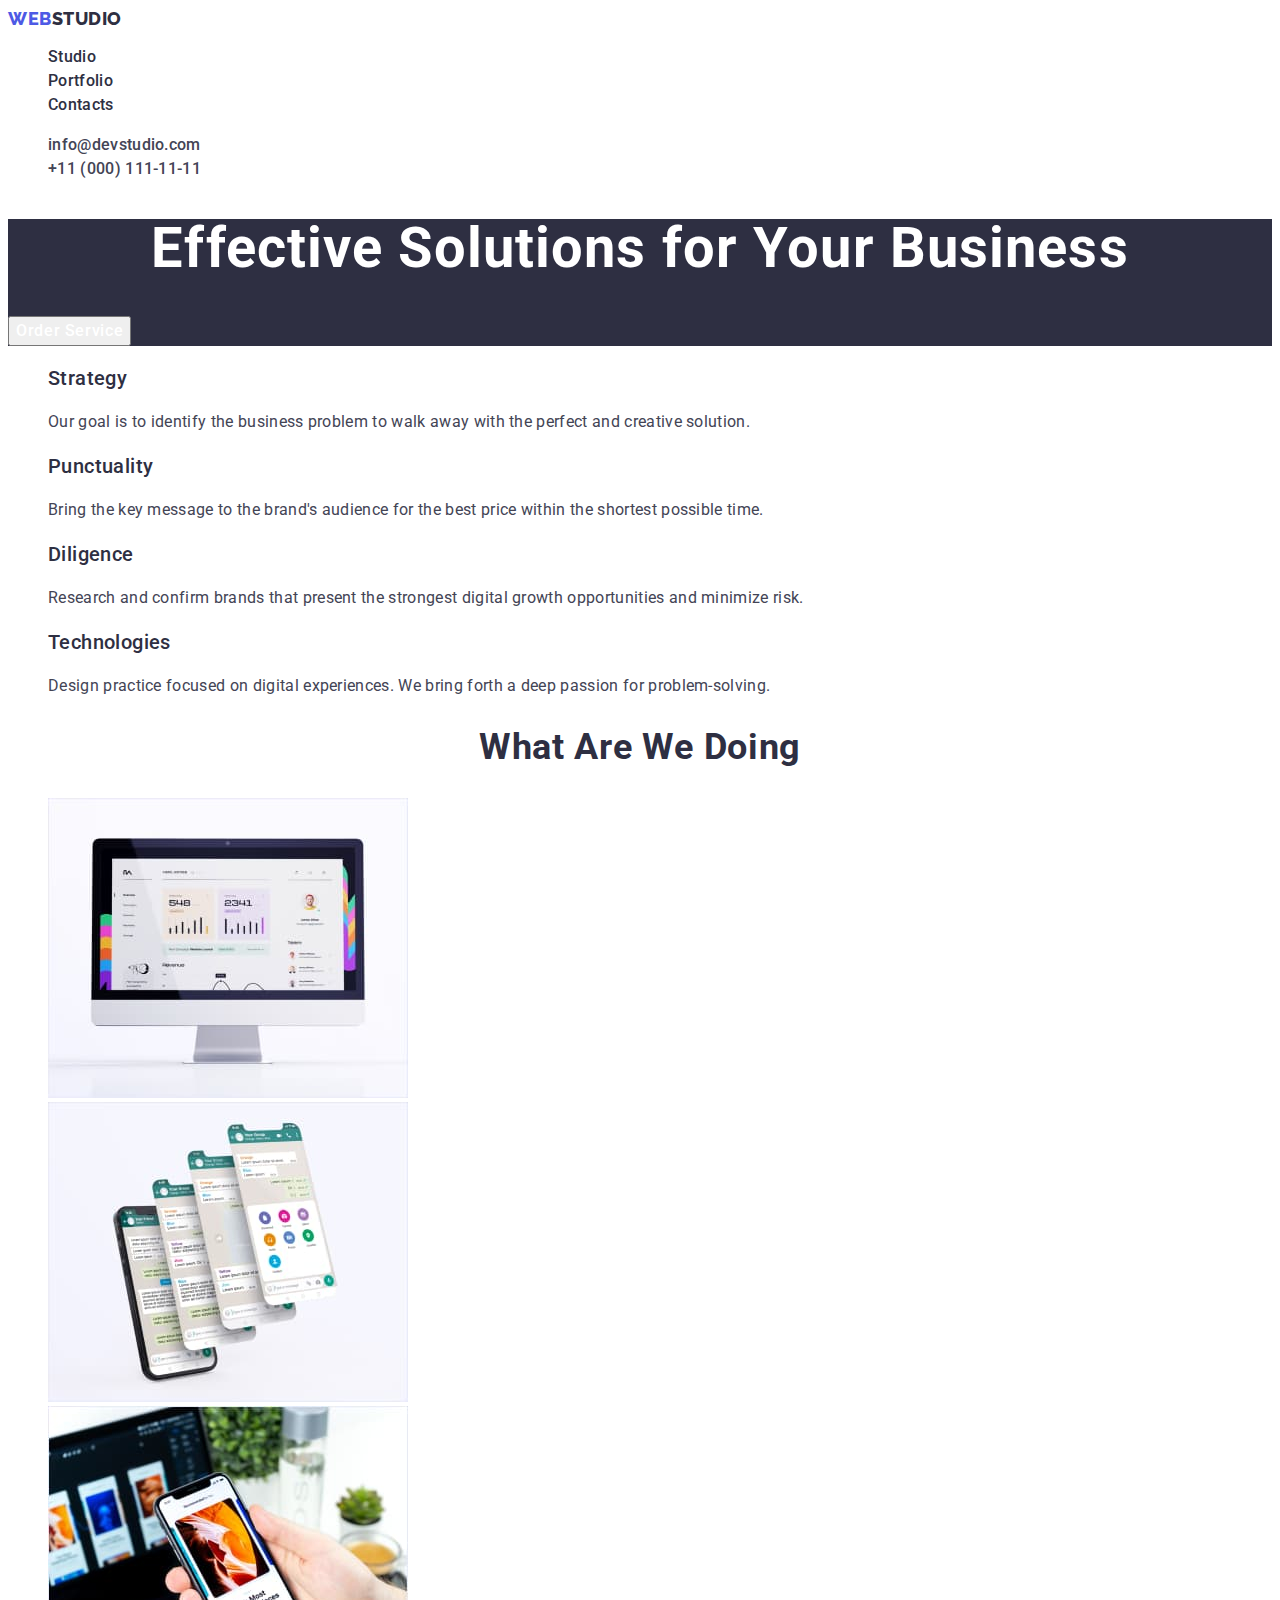
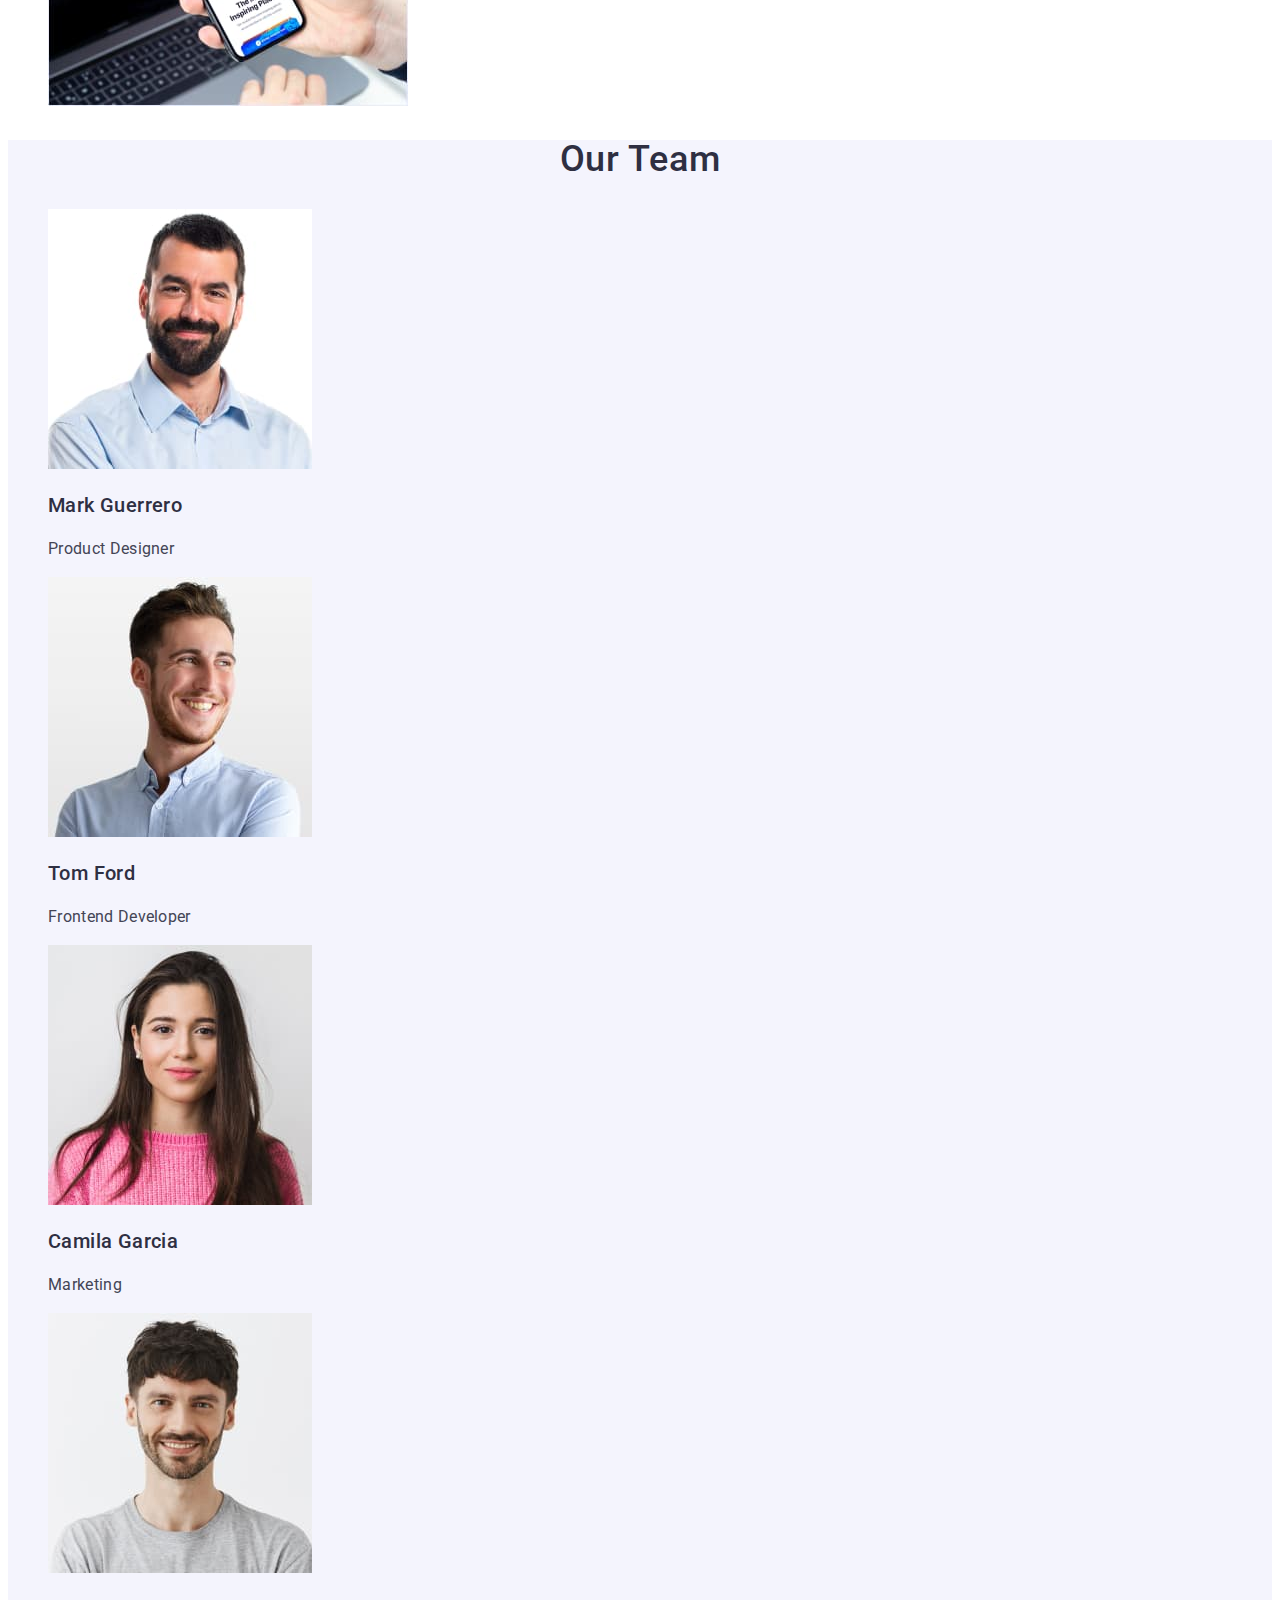
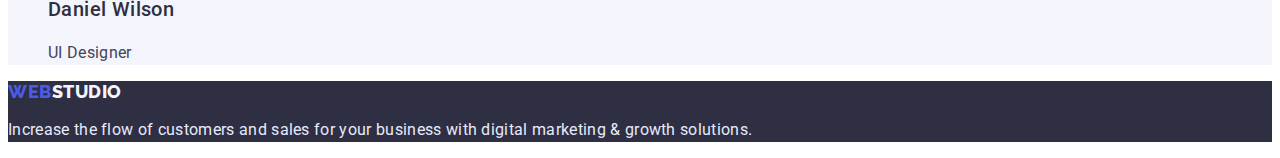
==== index.html @ 1a4adc3e "Initial commit" ====
<!DOCTYPE html>
<html lang="en">
  <head>
    <meta charset="UTF-8" />
    <meta http-equiv="X-UA-Compatible" content="IE=edge" />
    <meta name="viewport" content="width=device-width, initial-scale=1.0" />
    <title>WebStudio</title>
    <link rel="preconnect" href="https://fonts.googleapis.com" />
    <link rel="preconnect" href="https://fonts.gstatic.com" crossorigin />
    <link
      href="https://fonts.googleapis.com/css2?family=Raleway:wght@800&family=Roboto:wght@400;500;700&display=swap"
      rel="stylesheet"
    />
    <link rel="stylesheet" href="./css/styles.css" />
  </head>
  <body class="page">
    <!--HEADER -->
    <header class="page-header">
      <!--NAVIGATION-->
      <nav class="cite-nav">
        <!--LOGO-->
        <a class="link logo" href="./portfolio.html"
          >Web<span class="logo-header">Studio</span></a
        >
        <!--MENU-->
        <ul class="menu list">
          <li class="menu-item">
            <a class="menu-link link" href="./index.html">Studio</a>
          </li>
          <li class="menu-item">
            <a class="menu-link link" href="./portfolio.html">Portfolio</a>
          </li>
          <li class="menu-item">
            <a class="menu-link link" href="">Contacts</a>
          </li>
        </ul>
      </nav>
      <!--ADDRESS-->
      <address class="contacts">
        <ul class="list contacts-list">
          <li class="contacts-item">
            <a
              class="link menu-link link-address"
              href="mailto:info@devstudio.com"
              >info@devstudio.com</a
            >
          </li>
          <li class="contacts-item">
            <a class="link menu-link link-address" href="tel:+110001111111"
              >+11 (000) 111-11-11</a
            >
          </li>
        </ul>
      </address>
    </header>
    <!--MAIN-->
    <main>
      <!--HERO-->
      <section class="hero">
        <h1 class="hero-title">Effective Solutions for Your Business</h1>
        <button class="modal-btn" type="button">Order Service</button>
      </section>
      <!--SECOND SECTION-->
      <section class="section">
        <h2 class="title-second-section" hidden>About us</h2>
        <ul class="list">
          <li>
            <h3 class="title-text">Strategy</h3>
            <p class="text">
              Our goal is to identify the business problem to walk away with the
              perfect and creative solution.
            </p>
          </li>
          <li>
            <h3 class="title-text">Punctuality</h3>
            <p class="text">
              Bring the key message to the brand's audience for the best price
              within the shortest possible time.
            </p>
          </li>
          <li>
            <h3 class="title-text">Diligence</h3>
            <p class="text">
              Research and confirm brands that present the strongest digital
              growth opportunities and minimize risk.
            </p>
          </li>
          <li>
            <h3 class="title-text">Technologies</h3>
            <p class="text">
              Design practice focused on digital experiences. We bring forth a
              deep passion for problem-solving.
            </p>
          </li>
        </ul>
      </section>
      <!--SECTION WHAT WE DOING -->
      <section class="section">
        <h2 class="title-work-examples">What are we doing</h2>
        <ul class="list">
          <li>
            <img
              src="./images/what_doing/monitor.jpg"
              alt="monitor"
              width="360"
              height="300"
            />
          </li>
          <li>
            <img
              src="./images/what_doing/app.jpg"
              alt="app"
              width="360"
              height="300"
            />
          </li>
          <li>
            <img
              src="./images/what_doing/phone.jpg"
              alt="phone"
              width="360"
              height="300"
            />
          </li>
        </ul>
      </section>
      <!--SECTION OUR TEAM-->
      <section class="section our-team">
        <h2 class="title-section-team">Our Team</h2>
        <ul class="list">
          <li>
            <img
              src="./images/our_team/mark.jpg"
              alt="photo of Mark"
              width="264"
              height="260"
            />
            <h3 class="title-text">Mark Guerrero</h3>
            <p class="text">Product Designer</p>
          </li>
          <li>
            <img
              src="./images/our_team/tom.jpg"
              alt="photo of Tom"
              width="264"
              height="260"
            />
            <h3 class="title-text">Tom Ford</h3>
            <p class="text">Frontend Developer</p>
          </li>
          <li>
            <img
              src="./images/our_team/camila.jpg"
              alt="photo of Camila"
              width="264"
              height="260"
            />
            <h3 class="title-text">Camila Garcia</h3>
            <p class="text">Marketing</p>
          </li>
          <li>
            <img
              src="./images/our_team/daniel.jpg"
              alt="photo of Daniel"
              width="264"
              height="260"
            />
            <h3 class="title-text">Daniel Wilson</h3>
            <p class="text">UI Designer</p>
          </li>
        </ul>
      </section>
    </main>
    <!--футер сайта -->
    <footer class="footer">
      <a class="link logo" href="./portfolio.html"
        >Web<span class="logo-footer">Studio</span></a
      >
      <p class="text-footer">
        Increase the flow of customers and sales for your business with digital
        marketing & growth solutions.
      </p>
    </footer>
  </body>
</html>
---- css/styles.css ----
/*белый текст #FFFFFF */
/*цвет текста #434455*/
/*цвет заголовков #2E2F42*/
/*цвет текста футер #E7E9FC , цвет лого #F4F4FD  */
/*кнопка и web #4D5AE5 */
/*цвет секции серий #F4F4FD*/
/*фоновый цвет первой секции #2E2F42*/
:root {
  --primary-text-color: #434455;
  --title-text-color: #2e2f42;
  --accent-color: #4d5ae5;
  --cite-white-color: #ffffff;
  --second-accent-grey: #f4f4fd;
  --text-footer: #e7e9fc;
}
body {
  background-color: var(--cite-white-color);
  color: var(--primary-text-color);

  font-family: 'Roboto', sans-serif;
}

.list {
  list-style: none;
}
.link {
  text-decoration: none;
}
/*========TEXT=========*/
.title-text {
  font-weight: 500;
  font-size: 20px;
  line-height: 1.2;
  letter-spacing: 0.02em;
  color: var(--title-text-color);
}
.text {
  font-size: 16px;
  line-height: 1.5;
  letter-spacing: 0.02em;
  color: var(--primary-text-color);
}
/*=========== logo ===========*/
.logo {
  font-family: 'Raleway', sans-serif;
  font-weight: 800;
  font-size: 18px;
  line-height: 1.17;
  letter-spacing: 0.03em;
  text-transform: uppercase;
  color: var(--accent-color);
}
.logo-header {
  color: var(--title-text-color);
}
.logo-footer {
  color: var(--second-accent-grey);
}
/*======== MENU =============*/
.menu-link {
  font-weight: 500;
  font-size: 16px;
  line-height: 1.5;
  letter-spacing: 0.02em;
  color: var(--title-text-color);
}
.menu-link:hover,
.menu-link:focus {
  color: #404bbf;
}
/*========== ADDRESS =========*/
.contacts {
  font-style: normal;
}
.link-address {
  color: var(--primary-text-color);
}
/*===========  HERO ========*/
.hero {
  background-color: #2e2f42;
}
.hero-title {
  font-weight: 700;
  font-size: 56px;
  line-height: 1.07;
  letter-spacing: 0.02em;
  text-align: center;
  color: var(--cite-white-color);
}
/*BUTTON*/
.modal-btn {
  font-family: inherit;
  font-weight: 500;
  font-size: 16px;
  line-height: 1.5;
  letter-spacing: 0.04em;
  cursor: pointer;
  color: var(--cite-white-color);
}
.modal-btn:hover,
.modal-btn:focus {
  background-color: var(--accent-color);
  color: var(--cite-white-color);
}
/*==========SECOND SECTION==========*/
.title-second-section {
  font-weight: 500;
  font-size: 36px;
  line-height: 1.2;
  letter-spacing: 0.02em;
  color: var(--title-text-color);
}
/*========== SECTION WHAT WE DOING =======*/
.title-work-examples {
  font-weight: 700;
  font-size: 36px;
  line-height: 1.11;
  letter-spacing: 0.02em;
  color: var(--title-text-color);
  text-align: center;
  text-transform: capitalize;
}
/*========== SECTIONS OUR TEAM ==========*/
.our-team {
  background-color: var(--second-accent-grey);
}
.title-section-team {
  font-weight: 500;
  font-size: 36px;
  line-height: 1.11;
  letter-spacing: 0.02em;
  color: var(--title-text-color);
  text-align: center;
  text-transform: capitalize;
}

/* =========== SECTION PORTFOLIO ===========*/

.filter-btn {
  font-family: inherit;
  font-weight: 500;
  font-size: 16px;
  line-height: 1.5;
  letter-spacing: 0.04em;
  cursor: pointer;
  background-color: var(--second-accent-grey);
  color: var(--accent-color);
}
.filter-btn:hover,
.filter-btn:focus {
  background-color: var(--accent-color);
  color: var(--cite-white-color);
}
.title-portfolio {
  font-weight: 500;
}
/*========== FOOTER =============*/
.footer {
  background-color: var(--title-text-color);
}
.text-footer {
  color: var(--text-footer);
  font-size: 16px;
  line-height: 1.5;
  letter-spacing: 0.02em;
}
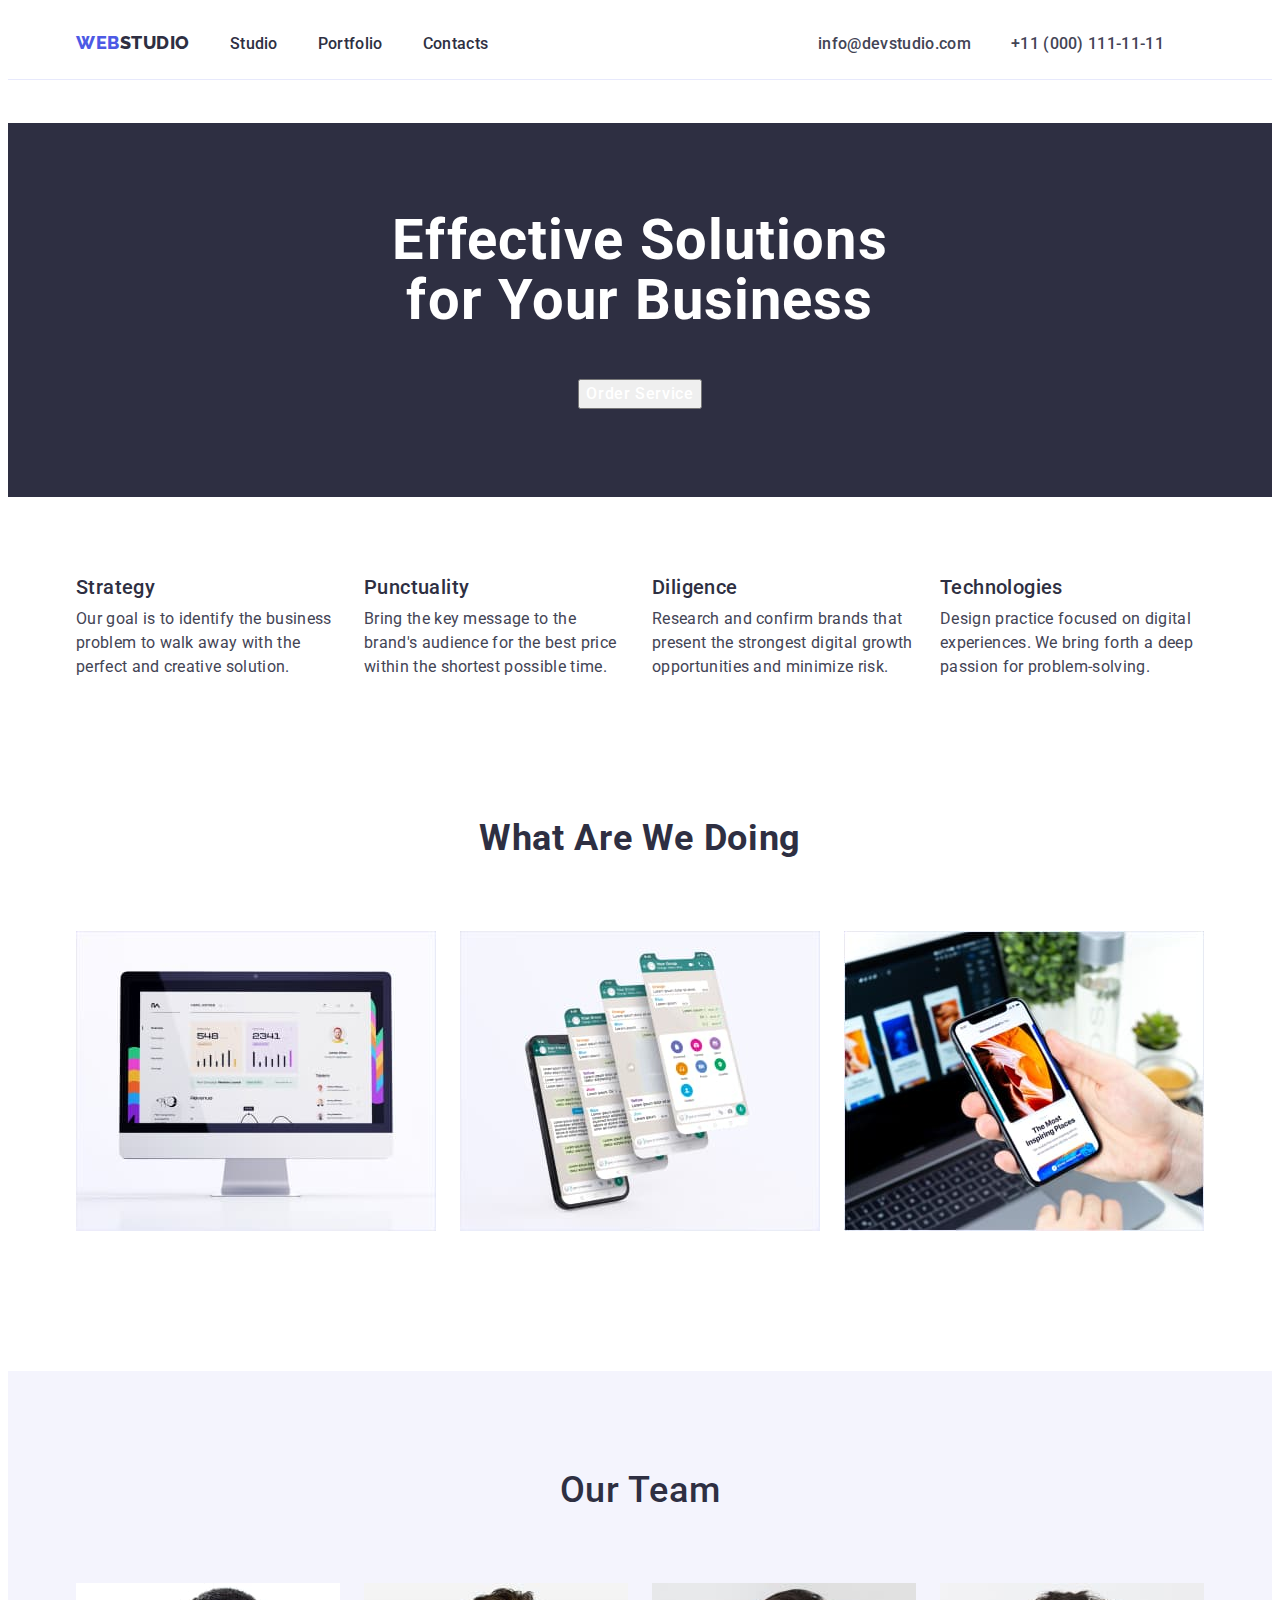
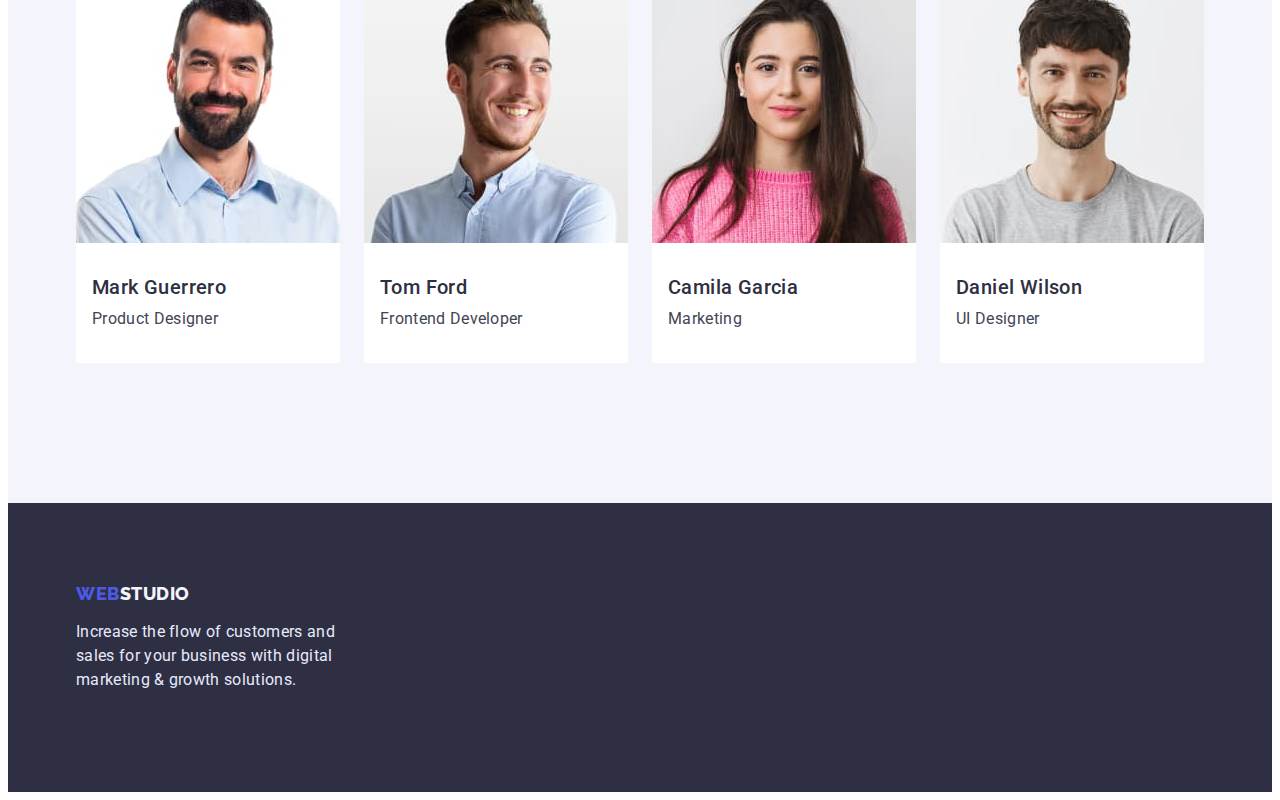
==== commit 38044908: "ubdate html file" ====
--- a/index.html
+++ b/index.html
@@ -11,175 +11,211 @@
       href="https://fonts.googleapis.com/css2?family=Raleway:wght@800&family=Roboto:wght@400;500;700&display=swap"
       rel="stylesheet"
     />
+    <link
+      rel="stylesheet"
+      href="https://cdnjs.cloudflare.com/ajax/libs/modern-normalize/1.1.0/modern-normalize.min.css"
+      integrity="sha512-wpPYUAdjBVSE4KJnH1VR1HeZfpl1ub8YT/NKx4PuQ5NmX2tKuGu6U/JRp5y+Y8XG2tV+wKQpNHVUX03MfMFn9Q=="
+      crossorigin="anonymous"
+      referrerpolicy="no-referrer"
+    />
     <link rel="stylesheet" href="./css/styles.css" />
   </head>
   <body class="page">
     <!--HEADER -->
     <header class="page-header">
-      <!--NAVIGATION-->
-      <nav class="cite-nav">
-        <!--LOGO-->
-        <a class="link logo" href="./portfolio.html"
-          >Web<span class="logo-header">Studio</span></a
-        >
-        <!--MENU-->
-        <ul class="menu list">
-          <li class="menu-item">
-            <a class="menu-link link" href="./index.html">Studio</a>
-          </li>
-          <li class="menu-item">
-            <a class="menu-link link" href="./portfolio.html">Portfolio</a>
-          </li>
-          <li class="menu-item">
-            <a class="menu-link link" href="">Contacts</a>
-          </li>
-        </ul>
-      </nav>
-      <!--ADDRESS-->
-      <address class="contacts">
-        <ul class="list contacts-list">
-          <li class="contacts-item">
-            <a
-              class="link menu-link link-address"
-              href="mailto:info@devstudio.com"
-              >info@devstudio.com</a
+      <section class="section-header">
+        <!--NAVIGATION-->
+        <div class="container header-container">
+          <nav class="cite-nav">
+            <!--LOGO-->
+            <a class="link logo logo-link" href="./portfolio.html"
+              >Web<span class="logo-header">Studio</span></a
             >
-          </li>
-          <li class="contacts-item">
-            <a class="link menu-link link-address" href="tel:+110001111111"
-              >+11 (000) 111-11-11</a
-            >
-          </li>
-        </ul>
-      </address>
+            <!--MENU-->
+            <ul class="menu list">
+              <li class="menu-item">
+                <a class="menu-link link" href="./index.html">Studio</a>
+              </li>
+              <li class="menu-item">
+                <a class="menu-link link" href="./portfolio.html">Portfolio</a>
+              </li>
+              <li class="menu-item">
+                <a class="menu-link link" href="">Contacts</a>
+              </li>
+            </ul>
+          </nav>
+          <!--ADDRESS-->
+          <address class="contacts">
+            <ul class="list contacts-list">
+              <li class="contacts-item">
+                <a
+                  class="link menu-link link-address"
+                  href="mailto:info@devstudio.com"
+                  >info@devstudio.com</a
+                >
+              </li>
+              <li class="contacts-item">
+                <a class="link menu-link link-address" href="tel:+110001111111"
+                  >+11 (000) 111-11-11</a
+                >
+              </li>
+            </ul>
+          </address>
+        </div>
+      </section>
     </header>
     <!--MAIN-->
     <main>
       <!--HERO-->
       <section class="hero">
-        <h1 class="hero-title">Effective Solutions for Your Business</h1>
-        <button class="modal-btn" type="button">Order Service</button>
+        <div class="container container-hero">
+          <h1 class="hero-title">Effective Solutions for Your Business</h1>
+          <button class="modal-btn" type="button">Order Service</button>
+        </div>
       </section>
       <!--SECOND SECTION-->
-      <section class="section">
-        <h2 class="title-second-section" hidden>About us</h2>
-        <ul class="list">
-          <li>
-            <h3 class="title-text">Strategy</h3>
-            <p class="text">
-              Our goal is to identify the business problem to walk away with the
-              perfect and creative solution.
-            </p>
-          </li>
-          <li>
-            <h3 class="title-text">Punctuality</h3>
-            <p class="text">
-              Bring the key message to the brand's audience for the best price
-              within the shortest possible time.
-            </p>
-          </li>
-          <li>
-            <h3 class="title-text">Diligence</h3>
-            <p class="text">
-              Research and confirm brands that present the strongest digital
-              growth opportunities and minimize risk.
-            </p>
-          </li>
-          <li>
-            <h3 class="title-text">Technologies</h3>
-            <p class="text">
-              Design practice focused on digital experiences. We bring forth a
-              deep passion for problem-solving.
-            </p>
-          </li>
-        </ul>
+      <section class="section second-section">
+        <div class="container">
+          <h2 class="title-second-section" hidden>About us</h2>
+          <ul class="list feature-list">
+            <li class="item">
+              <h3 class="title-text">Strategy</h3>
+              <p class="text">
+                Our goal is to identify the business problem to walk away with
+                the perfect and creative solution.
+              </p>
+            </li>
+            <li class="item">
+              <h3 class="title-text">Punctuality</h3>
+              <p class="text">
+                Bring the key message to the brand's audience for the best price
+                within the shortest possible time.
+              </p>
+            </li>
+            <li class="item">
+              <h3 class="title-text">Diligence</h3>
+              <p class="text">
+                Research and confirm brands that present the strongest digital
+                growth opportunities and minimize risk.
+              </p>
+            </li>
+            <li class="item">
+              <h3 class="title-text">Technologies</h3>
+              <p class="text">
+                Design practice focused on digital experiences. We bring forth a
+                deep passion for problem-solving.
+              </p>
+            </li>
+          </ul>
+        </div>
       </section>
       <!--SECTION WHAT WE DOING -->
       <section class="section">
-        <h2 class="title-work-examples">What are we doing</h2>
-        <ul class="list">
-          <li>
-            <img
-              src="./images/what_doing/monitor.jpg"
-              alt="monitor"
-              width="360"
-              height="300"
-            />
-          </li>
-          <li>
-            <img
-              src="./images/what_doing/app.jpg"
-              alt="app"
-              width="360"
-              height="300"
-            />
-          </li>
-          <li>
-            <img
-              src="./images/what_doing/phone.jpg"
-              alt="phone"
-              width="360"
-              height="300"
-            />
-          </li>
-        </ul>
+        <div class="container">
+          <h2 class="title-work-examples">What are we doing</h2>
+          <ul class="list flex-list">
+            <li class="flex-item">
+              <img
+                class="picture"
+                src="./images/what_doing/monitor.jpg"
+                alt="monitor"
+                width="360"
+                height="300"
+              />
+            </li>
+            <li class="flex-item">
+              <img
+                class="picture"
+                src="./images/what_doing/app.jpg"
+                alt="app"
+                width="360"
+                height="300"
+              />
+            </li>
+            <li class="flex-item">
+              <img
+                class="picture"
+                src="./images/what_doing/phone.jpg"
+                alt="phone"
+                width="360"
+                height="300"
+              />
+            </li>
+          </ul>
+        </div>
       </section>
       <!--SECTION OUR TEAM-->
-      <section class="section our-team">
-        <h2 class="title-section-team">Our Team</h2>
-        <ul class="list">
-          <li>
-            <img
-              src="./images/our_team/mark.jpg"
-              alt="photo of Mark"
-              width="264"
-              height="260"
-            />
-            <h3 class="title-text">Mark Guerrero</h3>
-            <p class="text">Product Designer</p>
-          </li>
-          <li>
-            <img
-              src="./images/our_team/tom.jpg"
-              alt="photo of Tom"
-              width="264"
-              height="260"
-            />
-            <h3 class="title-text">Tom Ford</h3>
-            <p class="text">Frontend Developer</p>
-          </li>
-          <li>
-            <img
-              src="./images/our_team/camila.jpg"
-              alt="photo of Camila"
-              width="264"
-              height="260"
-            />
-            <h3 class="title-text">Camila Garcia</h3>
-            <p class="text">Marketing</p>
-          </li>
-          <li>
-            <img
-              src="./images/our_team/daniel.jpg"
-              alt="photo of Daniel"
-              width="264"
-              height="260"
-            />
-            <h3 class="title-text">Daniel Wilson</h3>
-            <p class="text">UI Designer</p>
-          </li>
-        </ul>
+      <section class="section section-our-team">
+        <div class="container">
+          <h2 class="title-section-team">Our Team</h2>
+          <ul class="list flex-our-team">
+            <li class="list-team card-team">
+              <img
+                class="photo-team"
+                src="./images/our_team/mark.jpg"
+                alt="photo of Mark"
+                width="264"
+                height="260"
+              />
+              <div class="content-team">
+                <h3 class="title-text">Mark Guerrero</h3>
+                <p class="text">Product Designer</p>
+              </div>
+            </li>
+            <li class="list-team card-team">
+              <img
+                class="photo-team"
+                src="./images/our_team/tom.jpg"
+                alt="photo of Tom"
+                width="264"
+                height="260"
+              />
+              <div class="content-team">
+                <h3 class="title-text">Tom Ford</h3>
+                <p class="text">Frontend Developer</p>
+              </div>
+            </li>
+            <li class="list-team card-team">
+              <img
+                class="photo-team"
+                src="./images/our_team/camila.jpg"
+                alt="photo of Camila"
+                width="264"
+                height="260"
+              />
+              <div class="content-team">
+                <h3 class="title-text">Camila Garcia</h3>
+                <p class="text">Marketing</p>
+              </div>
+            </li>
+            <li class="list-team card-team">
+              <img
+                class="photo-team"
+                src="./images/our_team/daniel.jpg"
+                alt="photo of Daniel"
+                width="264"
+                height="260"
+              />
+              <div class="content-team">
+                <h3 class="title-text">Daniel Wilson</h3>
+                <p class="text">UI Designer</p>
+              </div>
+            </li>
+          </ul>
+        </div>
       </section>
     </main>
     <!--футер сайта -->
     <footer class="footer">
-      <a class="link logo" href="./portfolio.html"
-        >Web<span class="logo-footer">Studio</span></a
-      >
-      <p class="text-footer">
-        Increase the flow of customers and sales for your business with digital
-        marketing & growth solutions.
-      </p>
+      <div class="container">
+        <a class="link logo logotype-footer" href="./portfolio.html"
+          >Web<span class="logo-footer">Studio</span></a
+        >
+        <p class="text-footer">
+          Increase the flow of customers and sales for your business with
+          digital marketing & growth solutions.
+        </p>
+      </div>
     </footer>
   </body>
 </html>
--- a/css/styles.css
+++ b/css/styles.css
@@ -13,6 +13,14 @@
   --second-accent-grey: #f4f4fd;
   --text-footer: #e7e9fc;
 }
+html {
+  box-sizing: border-box;
+}
+*,
+*::before,
+*::after {
+  box-sizing: inherit;
+}
 body {
   background-color: var(--cite-white-color);
   color: var(--primary-text-color);
@@ -23,11 +31,38 @@
 .list {
   list-style: none;
 }
+.list {
+  margin: 0;
+  padding: 0;
+}
+h1,
+h2,
+h3,
+h4,
+h5,
+h6 {
+  margin: 0;
+}
+p {
+  margin: 0;
+}
 .link {
   text-decoration: none;
 }
+.container {
+  width: 1158px;
+  margin-left: auto;
+  margin-right: auto;
+  padding-left: 15px;
+  padding-right: 15px;
+}
+.section {
+  margin: 0;
+}
 /*========TEXT=========*/
 .title-text {
+  margin-bottom: 8px;
+
   font-weight: 500;
   font-size: 20px;
   line-height: 1.2;
@@ -40,7 +75,25 @@
   letter-spacing: 0.02em;
   color: var(--primary-text-color);
 }
+/*========== HEADER ==========*/
+.page-header {
+  padding-bottom: 43px;
+}
+.section-header {
+  height: 72px;
+  border-bottom: 1px solid #e7e9fc;
+}
+.header-container {
+  display: flex;
+  justify-content: space-between;
+}
+
 /*=========== logo ===========*/
+.logo-link {
+  display: block;
+  padding: 24px 0 23px;
+  margin-right: 76px;
+}
 .logo {
   font-family: 'Raleway', sans-serif;
   font-weight: 800;
@@ -57,7 +110,21 @@
   color: var(--second-accent-grey);
 }
 /*======== MENU =============*/
+.cite-nav {
+  display: flex;
+}
+.cite-nav .link:not(last-child) {
+  margin-right: 40px;
+}
+
+.menu {
+  display: flex;
+  align-items: center;
+}
 .menu-link {
+  display: block;
+  padding: 24px 0 23px;
+
   font-weight: 500;
   font-size: 16px;
   line-height: 1.5;
@@ -68,23 +135,43 @@
 .menu-link:focus {
   color: #404bbf;
 }
+
 /*========== ADDRESS =========*/
 .contacts {
+  display: flex;
+
   font-style: normal;
+}
+.contacts .link:not(last-child) {
+  margin-right: 40px;
+}
+.contacts-list {
+  display: flex;
+  align-items: center;
 }
 .link-address {
   color: var(--primary-text-color);
 }
+
 /*===========  HERO ========*/
 .hero {
   background-color: #2e2f42;
+  padding-top: 88px;
+  padding-bottom: 88px;
+}
+.container-hero {
+  text-align: center;
 }
 .hero-title {
+  margin-bottom: 48px;
+  max-width: 496px;
+  margin-left: auto;
+  margin-right: auto;
+
   font-weight: 700;
   font-size: 56px;
   line-height: 1.07;
   letter-spacing: 0.02em;
-  text-align: center;
   color: var(--cite-white-color);
 }
 /*BUTTON*/
@@ -103,6 +190,10 @@
   color: var(--cite-white-color);
 }
 /*==========SECOND SECTION==========*/
+.second-section {
+  padding-top: 78px;
+  padding-bottom: 120px;
+}
 .title-second-section {
   font-weight: 500;
   font-size: 36px;
@@ -110,8 +201,25 @@
   letter-spacing: 0.02em;
   color: var(--title-text-color);
 }
+.feature-list {
+  display: flex;
+  flex-wrap: wrap;
+}
+.feature-list .item {
+  width: 264px;
+  margin-right: 24px;
+}
+.feature-list .item:last-child {
+  margin: 0;
+}
+
 /*========== SECTION WHAT WE DOING =======*/
+.section {
+  padding-bottom: 140px;
+}
 .title-work-examples {
+  margin-bottom: 72px;
+
   font-weight: 700;
   font-size: 36px;
   line-height: 1.11;
@@ -120,11 +228,31 @@
   text-align: center;
   text-transform: capitalize;
 }
+
+.flex-list {
+  display: flex;
+  align-items: center;
+}
+.flex-item {
+  margin-right: 24px;
+}
+.flex-item:last-child {
+  margin-right: 0;
+}
+.picture {
+  display: block;
+}
+
 /*========== SECTIONS OUR TEAM ==========*/
-.our-team {
+.section-our-team {
+  padding-top: 100px;
+  padding-bottom: 140px;
+
   background-color: var(--second-accent-grey);
 }
 .title-section-team {
+  margin-bottom: 72px;
+
   font-weight: 500;
   font-size: 36px;
   line-height: 1.11;
@@ -133,15 +261,40 @@
   text-align: center;
   text-transform: capitalize;
 }
-
+.card-team {
+  width: 264px;
+  height: 380px;
+  background-color: var(--cite-white-color);
+}
+.flex-our-team {
+  display: flex;
+  align-items: center;
+}
+.card-team {
+  margin-right: 24px;
+}
+.card-team:last-child {
+  margin-right: 0;
+}
+.content-team {
+  padding: 32px 16px;
+}
+.photo-team {
+  display: block;
+}
 /* =========== SECTION PORTFOLIO ===========*/
 
 .filter-btn {
+  padding: 12px 24px 12px 24px;
+  border-radius: 4px;
+  border: 1px solid #e7e9fc;
+
   font-family: inherit;
   font-weight: 500;
   font-size: 16px;
   line-height: 1.5;
   letter-spacing: 0.04em;
+
   cursor: pointer;
   background-color: var(--second-accent-grey);
   color: var(--accent-color);
@@ -154,8 +307,51 @@
 .title-portfolio {
   font-weight: 500;
 }
+.button-container {
+  padding-top: 96px;
+  padding-bottom: 72px;
+}
+.list-button {
+  display: flex;
+  align-items: center;
+  justify-content: center;
+}
+.button-team {
+  margin-right: 24px;
+}
+.button-team:last-child {
+  margin-right: 0;
+}
+.portfolio-list {
+  display: flex;
+  flex-wrap: wrap;
+}
+.portfolio-team {
+  width: 360px;
+  height: 420px;
+  margin-right: 24px;
+  margin-bottom: 48px;
+}
+.portfolio-team:nth-last-child(-n + 3) {
+  margin-bottom: 0;
+}
+.portfolio-team:nth-child(3n) {
+  margin-right: 0;
+}
+.card-content {
+  padding: 32px 54px 32px 16px;
+}
+.card-portfolio {
+  box-shadow: #2e2f42;
+}
+.photo-portfolio {
+  display: block;
+}
 /*========== FOOTER =============*/
 .footer {
+  padding-top: 80px;
+  padding-bottom: 100px;
+
   background-color: var(--title-text-color);
 }
 .text-footer {
@@ -163,4 +359,9 @@
   font-size: 16px;
   line-height: 1.5;
   letter-spacing: 0.02em;
-}
+  width: 264px;
+}
+.logotype-footer {
+  display: block;
+  margin-bottom: 16px;
+}
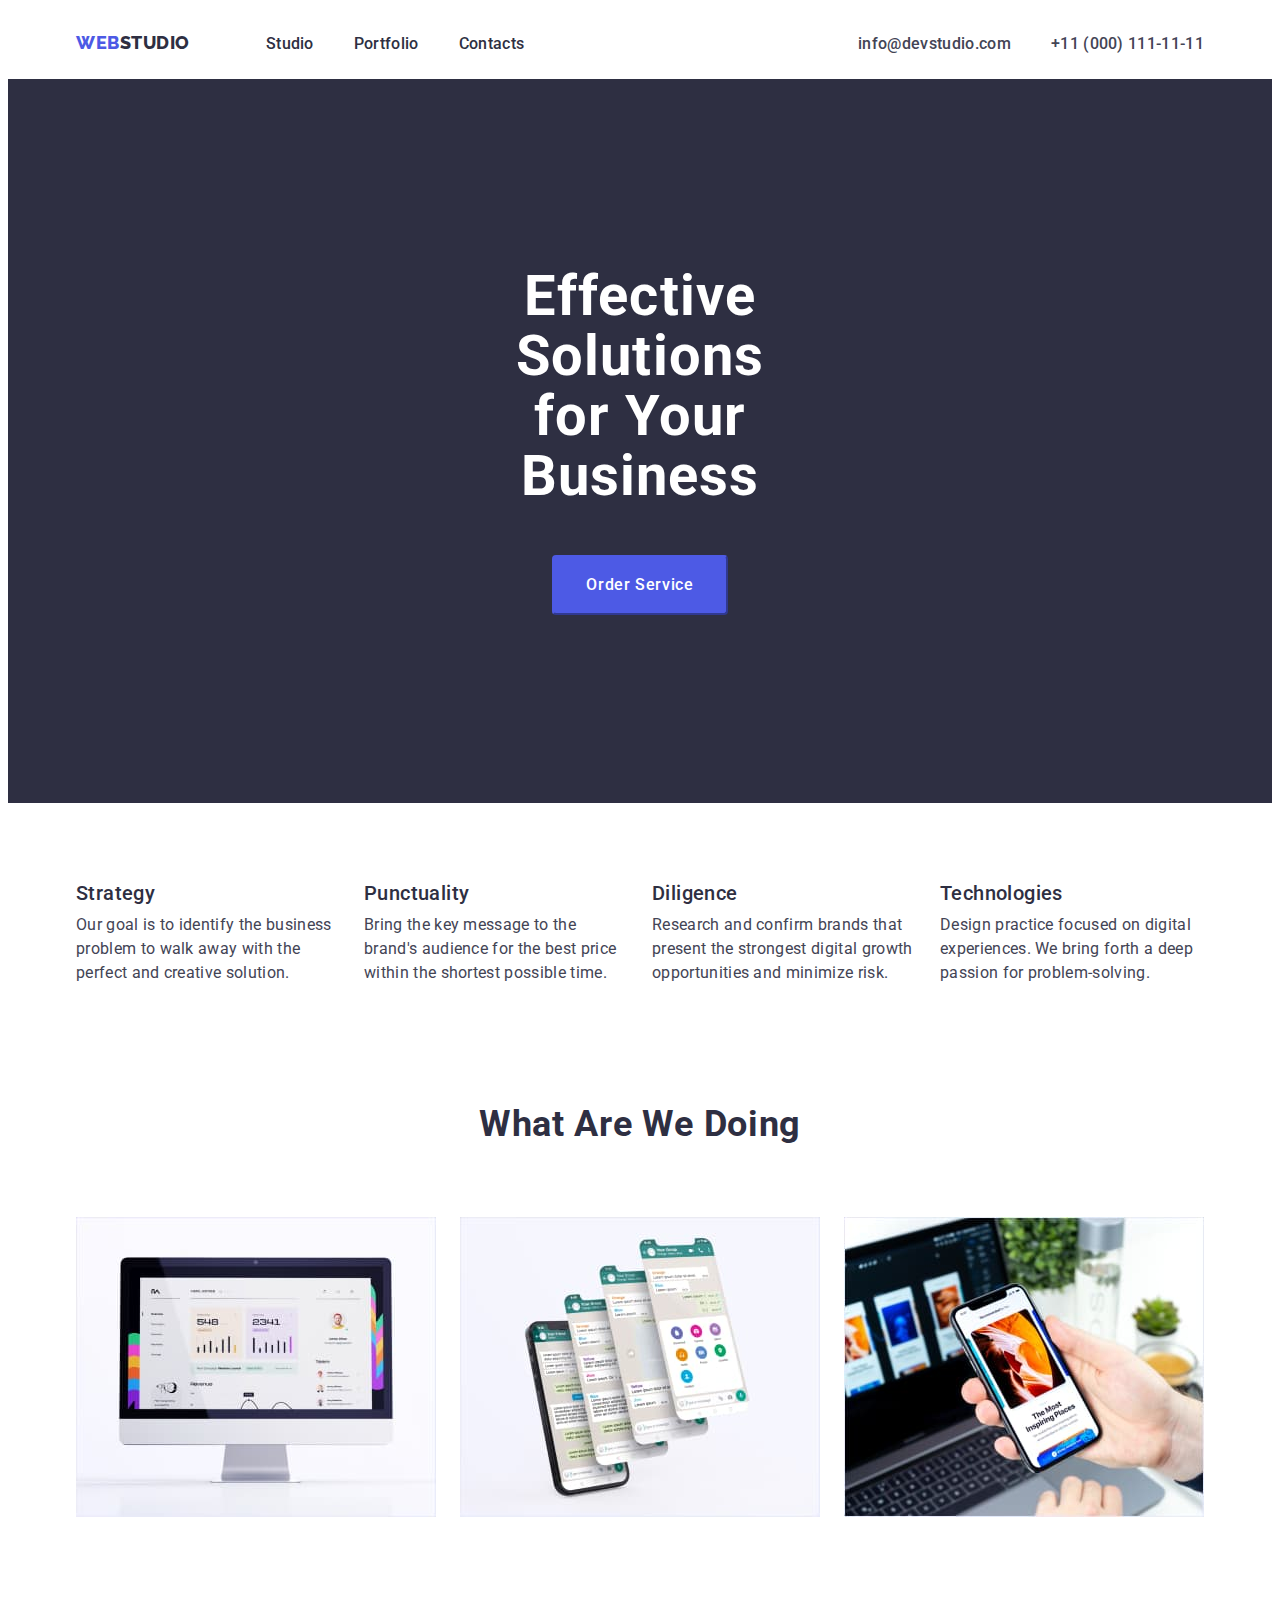
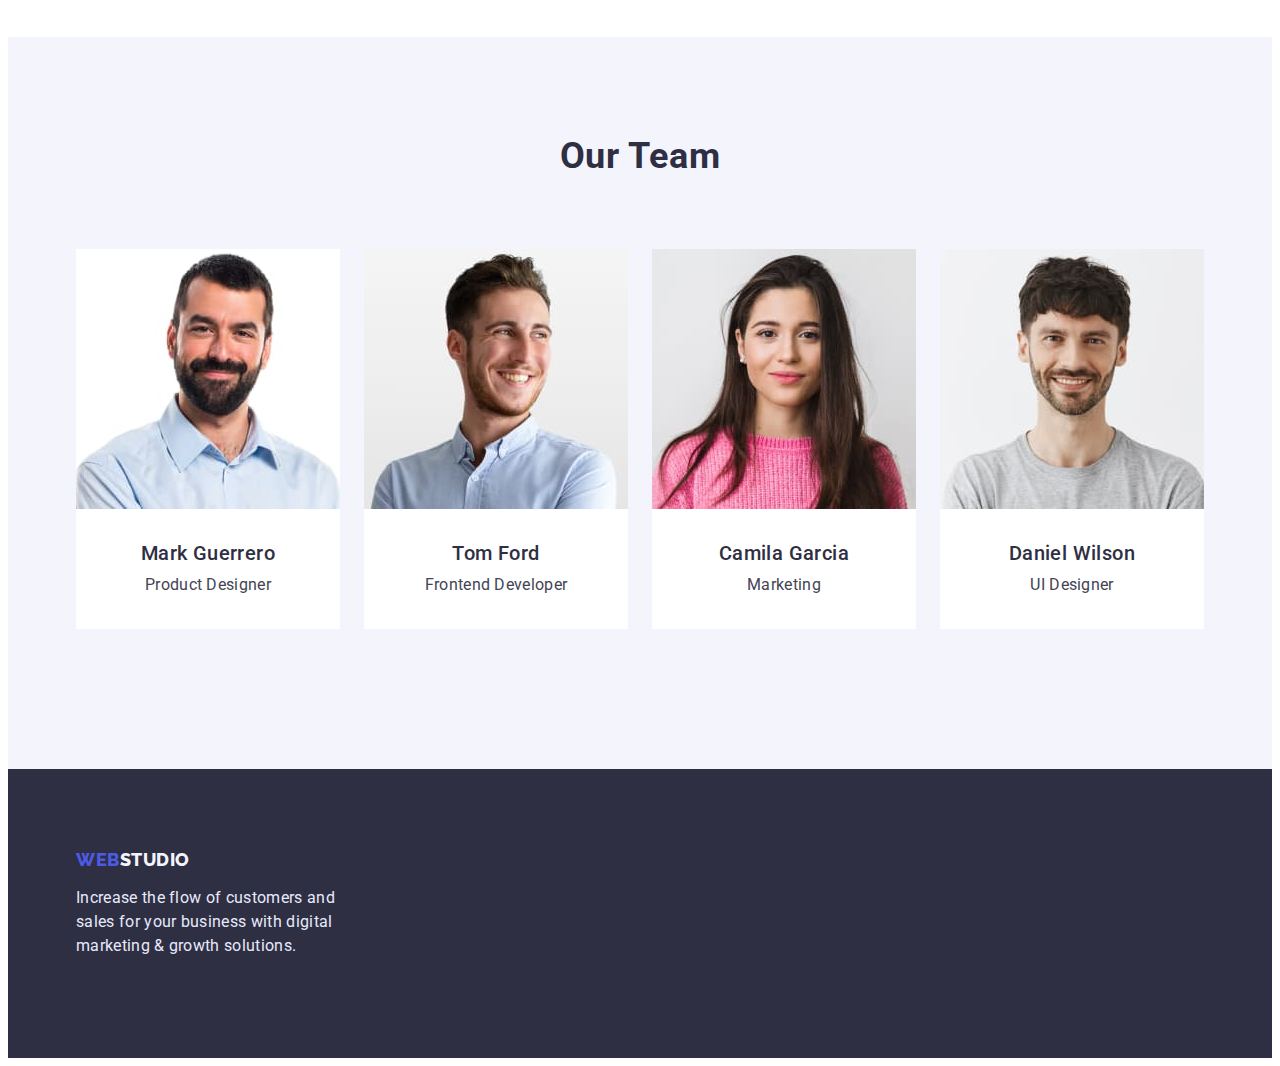
==== commit fee12dcd: "corrected file html css" ====
--- a/index.html
+++ b/index.html
@@ -23,52 +23,50 @@
   <body class="page">
     <!--HEADER -->
     <header class="page-header">
-      <section class="section-header">
-        <!--NAVIGATION-->
-        <div class="container header-container">
-          <nav class="cite-nav">
-            <!--LOGO-->
-            <a class="link logo logo-link" href="./portfolio.html"
-              >Web<span class="logo-header">Studio</span></a
-            >
-            <!--MENU-->
-            <ul class="menu list">
-              <li class="menu-item">
-                <a class="menu-link link" href="./index.html">Studio</a>
-              </li>
-              <li class="menu-item">
-                <a class="menu-link link" href="./portfolio.html">Portfolio</a>
-              </li>
-              <li class="menu-item">
-                <a class="menu-link link" href="">Contacts</a>
-              </li>
-            </ul>
-          </nav>
-          <!--ADDRESS-->
-          <address class="contacts">
-            <ul class="list contacts-list">
-              <li class="contacts-item">
-                <a
-                  class="link menu-link link-address"
-                  href="mailto:info@devstudio.com"
-                  >info@devstudio.com</a
-                >
-              </li>
-              <li class="contacts-item">
-                <a class="link menu-link link-address" href="tel:+110001111111"
-                  >+11 (000) 111-11-11</a
-                >
-              </li>
-            </ul>
-          </address>
-        </div>
-      </section>
+      <!--NAVIGATION-->
+      <div class="container header-container">
+        <nav class="cite-nav">
+          <!--LOGO-->
+          <a class="link logo logo-link" href="./portfolio.html"
+            >Web<span class="logo-header">Studio</span></a
+          >
+          <!--MENU-->
+          <ul class="menu list">
+            <li class="list-item menu-item">
+              <a class="menu-link link" href="./index.html">Studio</a>
+            </li>
+            <li class="list-item menu-item">
+              <a class="menu-link link" href="./portfolio.html">Portfolio</a>
+            </li>
+            <li class="list-item menu-item">
+              <a class="menu-link link" href="">Contacts</a>
+            </li>
+          </ul>
+        </nav>
+        <!--ADDRESS-->
+        <address class="contacts">
+          <ul class="list contacts-list">
+            <li class="list-item contacts-item">
+              <a
+                class="link menu-link link-address"
+                href="mailto:info@devstudio.com"
+                >info@devstudio.com</a
+              >
+            </li>
+            <li class="list-item contacts-item">
+              <a class="link menu-link link-address" href="tel:+110001111111"
+                >+11 (000) 111-11-11</a
+              >
+            </li>
+          </ul>
+        </address>
+      </div>
     </header>
     <!--MAIN-->
     <main>
       <!--HERO-->
       <section class="hero">
-        <div class="container container-hero">
+        <div class="container-hero">
           <h1 class="hero-title">Effective Solutions for Your Business</h1>
           <button class="modal-btn" type="button">Order Service</button>
         </div>
@@ -208,13 +206,15 @@
     <!--футер сайта -->
     <footer class="footer">
       <div class="container">
-        <a class="link logo logotype-footer" href="./portfolio.html"
-          >Web<span class="logo-footer">Studio</span></a
-        >
-        <p class="text-footer">
-          Increase the flow of customers and sales for your business with
-          digital marketing & growth solutions.
-        </p>
+        <div>
+          <a class="link logo logotype-footer" href="./portfolio.html"
+            >Web<span class="logo-footer">Studio</span></a
+          >
+          <p class="text-footer">
+            Increase the flow of customers and sales for your business with
+            digital marketing & growth solutions.
+          </p>
+        </div>
       </div>
     </footer>
   </body>
--- a/css/styles.css
+++ b/css/styles.css
@@ -76,13 +76,7 @@
   color: var(--primary-text-color);
 }
 /*========== HEADER ==========*/
-.page-header {
-  padding-bottom: 43px;
-}
-.section-header {
-  height: 72px;
-  border-bottom: 1px solid #e7e9fc;
-}
+
 .header-container {
   display: flex;
   justify-content: space-between;
@@ -110,13 +104,18 @@
   color: var(--second-accent-grey);
 }
 /*======== MENU =============*/
+.header-container {
+  display: flex;
+}
 .cite-nav {
   display: flex;
 }
-.cite-nav .link:not(last-child) {
+.list-item {
   margin-right: 40px;
 }
-
+.list-item:last-child {
+  margin: 0;
+}
 .menu {
   display: flex;
   align-items: center;
@@ -142,13 +141,14 @@
 
   font-style: normal;
 }
-.contacts .link:not(last-child) {
+.contacts-list {
+  display: flex;
+  align-items: center;
+}
+.contacts-item:not(last-child) {
   margin-right: 40px;
 }
-.contacts-list {
-  display: flex;
-  align-items: center;
-}
+
 .link-address {
   color: var(--primary-text-color);
 }
@@ -156,8 +156,7 @@
 /*===========  HERO ========*/
 .hero {
   background-color: #2e2f42;
-  padding-top: 88px;
-  padding-bottom: 88px;
+  padding: 188px 472px;
 }
 .container-hero {
   text-align: center;
@@ -176,6 +175,10 @@
 }
 /*BUTTON*/
 .modal-btn {
+  padding: 16px 32px;
+  border-radius: 4px;
+  border-color: var(--accent-color);
+
   font-family: inherit;
   font-weight: 500;
   font-size: 16px;
@@ -183,6 +186,7 @@
   letter-spacing: 0.04em;
   cursor: pointer;
   color: var(--cite-white-color);
+  background-color: var(--accent-color);
 }
 .modal-btn:hover,
 .modal-btn:focus {
@@ -215,7 +219,7 @@
 
 /*========== SECTION WHAT WE DOING =======*/
 .section {
-  padding-bottom: 140px;
+  padding-bottom: 120px;
 }
 .title-work-examples {
   margin-bottom: 72px;
@@ -253,7 +257,7 @@
 .title-section-team {
   margin-bottom: 72px;
 
-  font-weight: 500;
+  font-weight: 700;
   font-size: 36px;
   line-height: 1.11;
   letter-spacing: 0.02em;
@@ -264,7 +268,6 @@
 .card-team {
   width: 264px;
   height: 380px;
-  background-color: var(--cite-white-color);
 }
 .flex-our-team {
   display: flex;
@@ -278,12 +281,23 @@
 }
 .content-team {
   padding: 32px 16px;
+  background-color: var(--cite-white-color);
+
+  text-align: center;
 }
 .photo-team {
   display: block;
 }
 /* =========== SECTION PORTFOLIO ===========*/
-
+.section-portfolio {
+  padding-top: 96px;
+  padding-bottom: 120px;
+}
+/* кнопки */
+
+.button-container {
+  margin-bottom: 72px;
+}
 .filter-btn {
   padding: 12px 24px 12px 24px;
   border-radius: 4px;
@@ -307,10 +321,7 @@
 .title-portfolio {
   font-weight: 500;
 }
-.button-container {
-  padding-top: 96px;
-  padding-bottom: 72px;
-}
+
 .list-button {
   display: flex;
   align-items: center;
@@ -322,6 +333,8 @@
 .button-team:last-child {
   margin-right: 0;
 }
+/* список карточек */
+
 .portfolio-list {
   display: flex;
   flex-wrap: wrap;
@@ -339,10 +352,8 @@
   margin-right: 0;
 }
 .card-content {
-  padding: 32px 54px 32px 16px;
-}
-.card-portfolio {
-  box-shadow: #2e2f42;
+  padding: 32px 16px;
+  border: 1px solid #e7e9fc;
 }
 .photo-portfolio {
   display: block;
